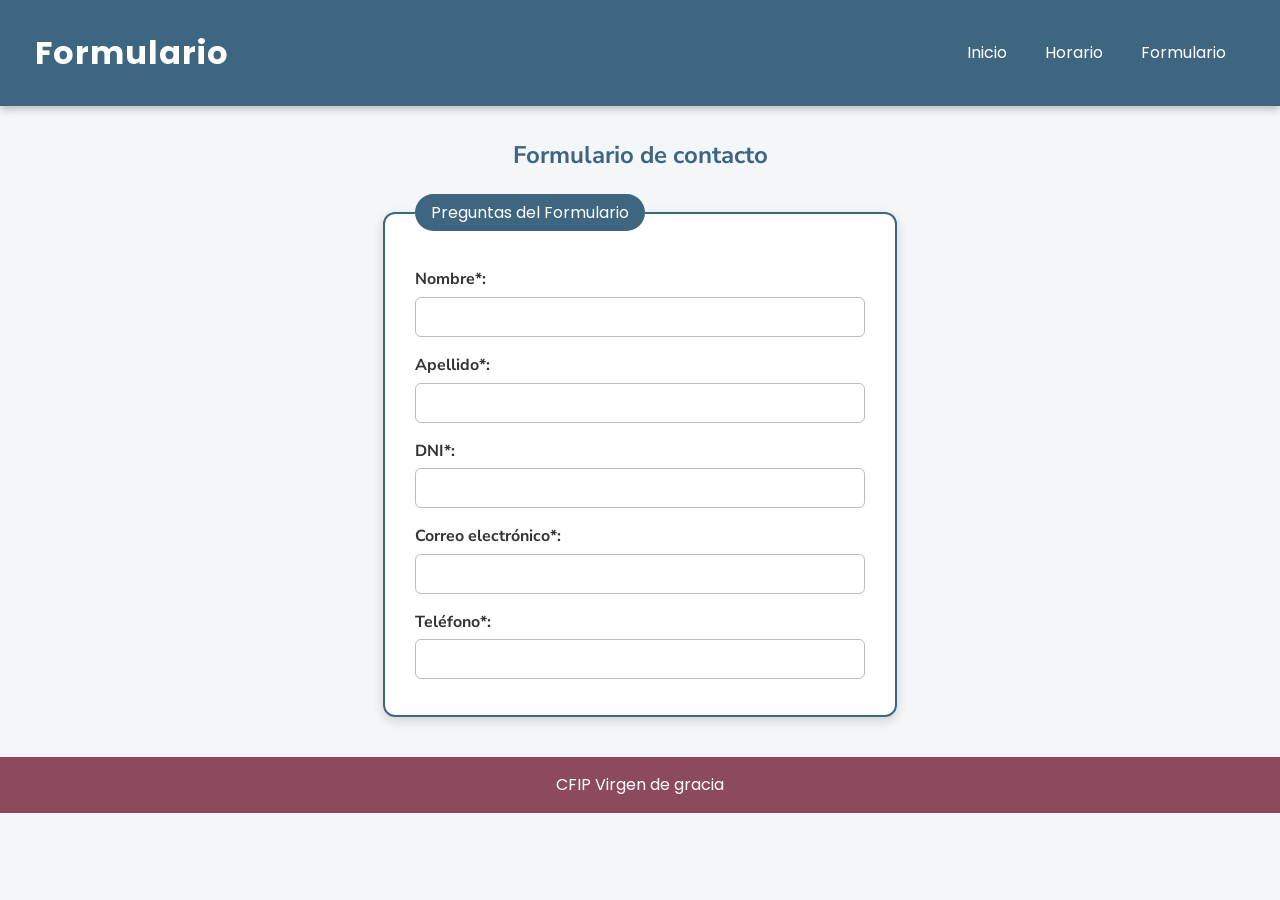
==== formulario.html @ 1565b8e6 "cambios letra" ====
<!doctype html>
<html lang="es">
  <head>
    <meta charset="UTF-8" />
    <title>Formulario</title>
    <link rel="stylesheet" href="css/estilo.css" />
  </head>

  <body>
    <header>
      <h1>Formulario</h1>
      <nav>
        <a href="index.html">Inicio</a>
        <a href="horario.html">Horario</a>
        <a href="formulario.html">Formulario</a>
      </nav>
    </header>
    <!--Contenido principal-->
    <main>
      <h2>Formulario de contacto</h2>
      <form>
        <fieldset>
          <legend>Preguntas del Formulario</legend>
          <p>
            <label for="nombre">Nombre*:</label>
            <input type="text" id="nombre" name="nomrbe" required />
          </p>
          <p>
            <label for="nombre">Apellido*:</label>
            <input type="text" id="Apellido" name="Apellido" required />
          </p>
          <p>
            <label for="nombre">DNI*:</label>
            <input type="text" id="DNI" name="DNI" required />
          </p>
          <p>
            <label for="nombre">Correo electrónico*:</label>
            <input type="email" id="correo" name="correo" required />
          </p>
          <p>
            <label for="nombre">Teléfono*:</label>
            <input type="tel" id="telefono" name="telefono" required />
          </p>


        </fieldset>
      </form>
    </main>
    <footer>
      <p>CFIP Virgen de gracia</p>
    </footer>
  </body>
</html>
---- css/estilo.css ----
/* ===== AÑADIDO: fuentes para que se vean en todas las páginas ===== */
@import url('https://fonts.googleapis.com/css2?family=Poppins:wght@700&family=Nunito+Sans:wght@300;400;700&display=swap');

/* ===== CSS ORIGINAL (sin tocar) ===== */
header {
background-color:#3E6680;
padding:15px;
display:flex;
justify-content: space-between;
font-family:'Poppins', sans-serif;
}

nav{padding:25px;}

table{
font-family:'Nunito sans' , sans-serif;
padding:30px;
margin:0 auto;
text-align:center; 
border:20px; 
border-collapse:collapse;} 



footer{
font-family:'Poppins', sans-serif;
background-color:#8C4A5E; 
text-align: center; 
color: white; }


.PROG{background-color:#66BB6A;}
.SIST{background-color: #E57373}
.IP{background-color:#FFD54F }
.ING{background-color: #FFB74D}
.LLMM{background-color:#E8C4B8 }
.BBDD{background-color:#EDE0B0}
.REC{background-color: #5C6BC0 }
.SOST{background-color: #F48FB1}
.DIG{background-color:#4DD0E1 }
.ENT{background-color:#B39DDB }
.PROY{background-color:#D6E0E7}
.fila1{background-color:#CDE7F0}
.hora{background-color:#BFE8E0}


/* =====================================================
   AÑADIDO: estilos extra para que todo quede más bonito
   ===================================================== */

/* ---------- General ---------- */
body {
  font-family: 'Nunito Sans', sans-serif;
  margin: 0;
  background-color: #f4f7f9;
  color: #333;
  line-height: 1.6;
}

a {
  color: #3E6680;
  transition: color 0.2s;
}
a:hover {
  color: #8C4A5E;
}

/* ---------- Cabecera y menú ---------- */
header {
  align-items: center;
  box-shadow: 0 3px 8px rgba(0, 0, 0, 0.25);
}
header h1 {
  color: white;
  margin: 0 0 0 20px;
  letter-spacing: 1px;
}
nav a {
  color: white;
  text-decoration: none;
  padding: 8px 14px;
  margin-left: 6px;
  border-radius: 20px;
  transition: background-color 0.2s;
}
nav a:hover {
  background-color: rgba(255, 255, 255, 0.25);
  color: white;
}

/* ---------- Contenido (main y página de inicio) ---------- */
main {
  max-width: 900px;
  margin: 30px auto;
  padding: 0 20px;
}

/* index.html no tiene <main>, así que centramos lo que va suelto en el body */
body > h1,
body > h2,
body > p,
body > ul {
  max-width: 800px;
  margin-left: auto;
  margin-right: auto;
  padding: 0 20px;
}
body > h1 {
  margin-top: 30px;
}
h1, h2 {
  color: #3E6680;
}
main h2 {
  text-align: center;
}

/* ---------- Listas ---------- */
li {
  margin-bottom: 4px;
}
li::marker {
  color: #8C4A5E;
}

/* ---------- Imágenes ---------- */
img {
  display: block;
  max-width: 90%;
  margin: 15px auto 30px;
  border-radius: 10px;
  box-shadow: 0 4px 12px rgba(0, 0, 0, 0.3);
}

/* ---------- Tabla del horario ---------- */
table {
  max-width: 100%;
  background-color: white;
  box-shadow: 0 4px 12px rgba(0, 0, 0, 0.2);
}
td {
  padding: 12px 10px;
  border: 1px solid rgba(0, 0, 0, 0.15);
}
.fila1 {
  font-family: 'Poppins', sans-serif;
  font-weight: bold;
}
.hora {
  font-weight: bold;
}
.REC {
  color: white;
  font-weight: bold;
  letter-spacing: 6px;
}

/* ---------- Formulario ---------- */
fieldset {
  max-width: 450px;
  margin: 0 auto;
  padding: 20px 30px;
  background-color: white;
  border: 2px solid #3E6680;
  border-radius: 12px;
  box-shadow: 0 4px 12px rgba(0, 0, 0, 0.15);
}
legend {
  font-family: 'Poppins', sans-serif;
  color: white;
  background-color: #3E6680;
  padding: 6px 16px;
  border-radius: 20px;
}
label {
  display: block;
  font-weight: bold;
  margin-bottom: 4px;
}
input {
  width: 100%;
  box-sizing: border-box;
  padding: 10px;
  border: 1px solid #bbb;
  border-radius: 6px;
  font-family: inherit;
}
input:focus {
  outline: none;
  border-color: #3E6680;
  box-shadow: 0 0 5px rgba(62, 102, 128, 0.6);
}

/* ---------- Pie de página ---------- */
footer {
  padding: 15px;
  margin-top: 40px;
}
footer p {
  margin: 0;
}
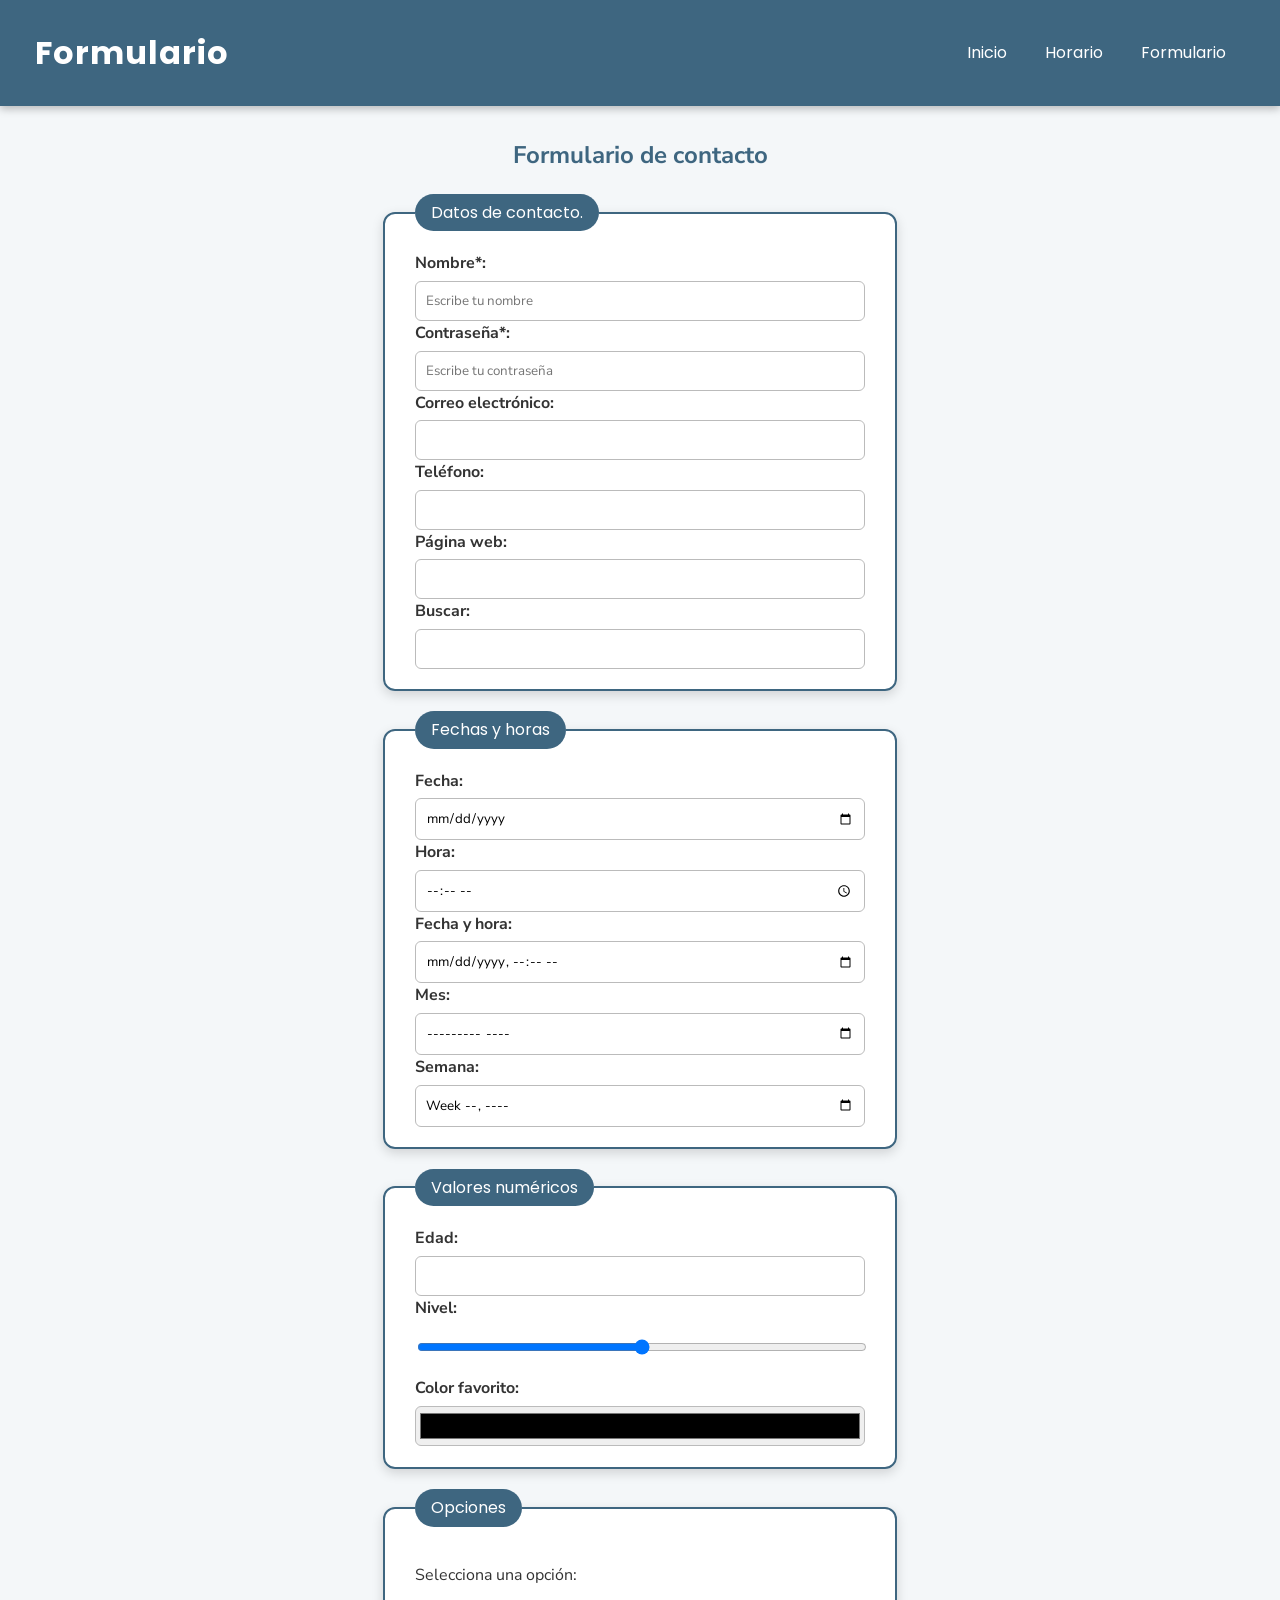
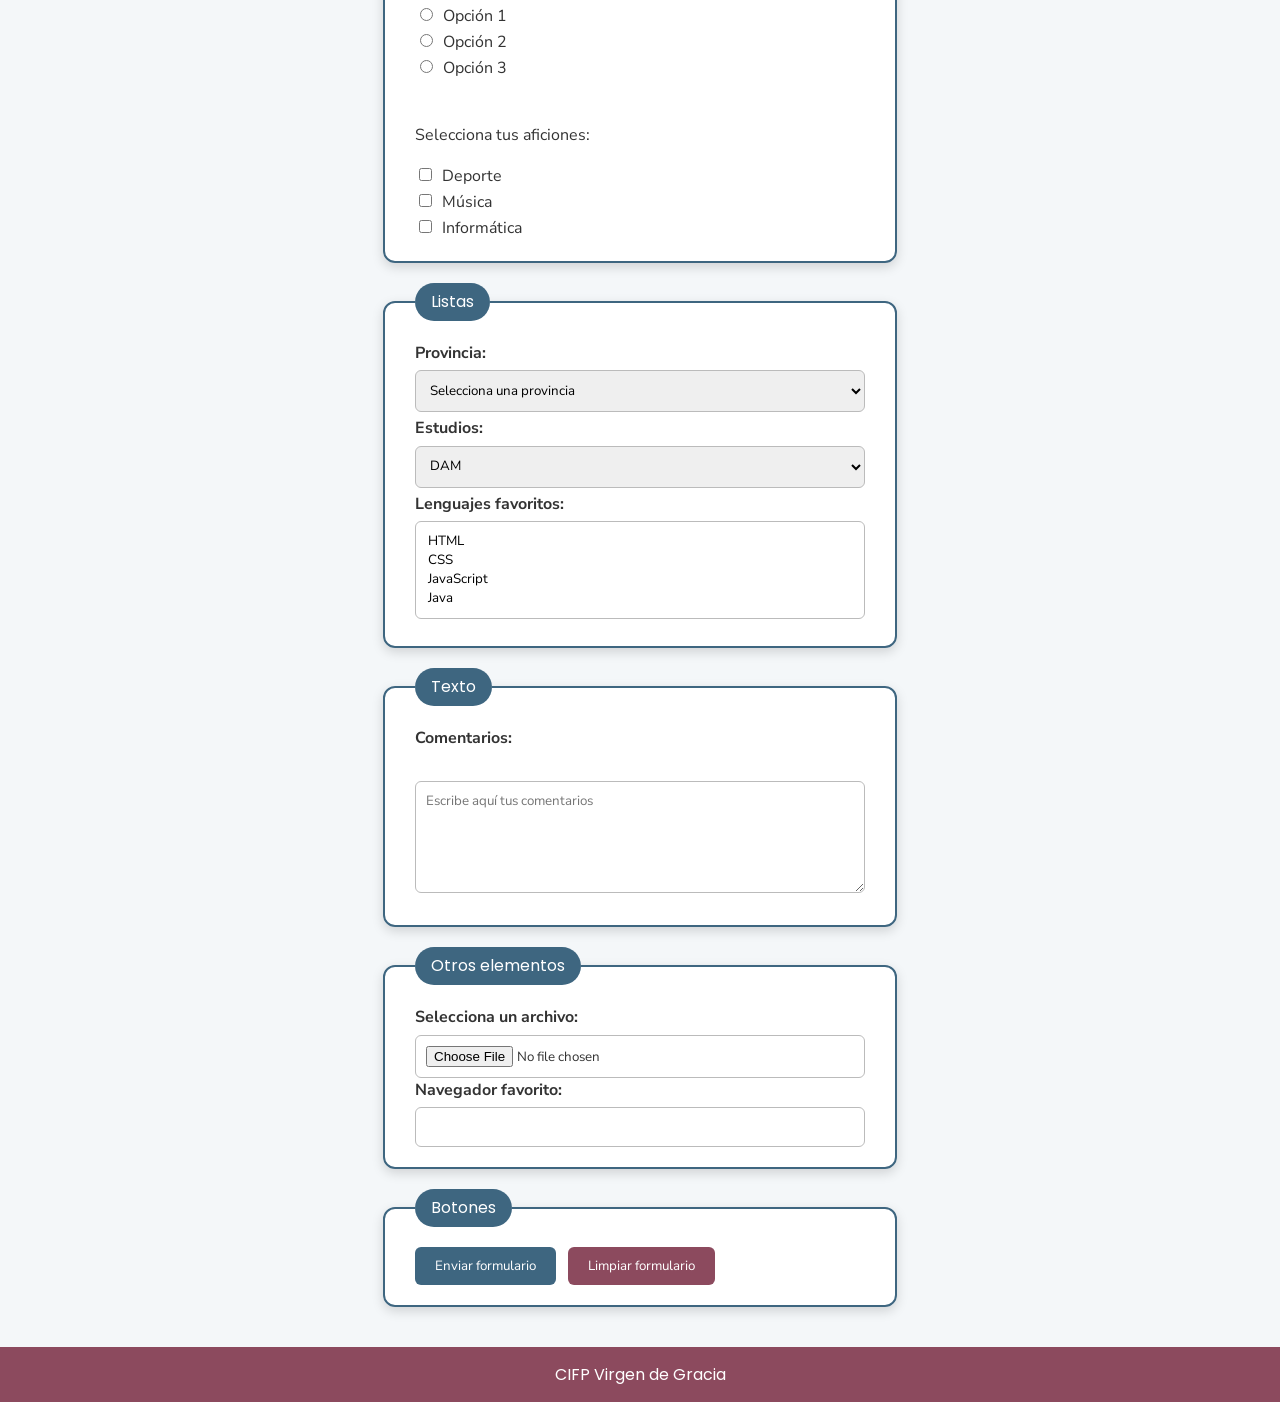
==== commit a8eb083a: "nuevo cambio" ====
--- a/formulario.html
+++ b/formulario.html
@@ -1,12 +1,19 @@
-<!doctype html>
+<!DOCTYPE html>
 <html lang="es">
   <head>
     <meta charset="UTF-8" />
+    <meta name="viewport" content="width=device-width, initial-scale=1.0" />
+    <meta name="description" content="Página web de ejemplo" />
+    <meta name="author" content="Juan" />
+
     <title>Formulario</title>
+
+    <link rel="icon" href="../img/logo_betis.png" type="image/png" />
     <link rel="stylesheet" href="css/estilo.css" />
   </head>
 
   <body>
+    <!-- HEADER -->
     <header>
       <h1>Formulario</h1>
       <nav>
@@ -15,39 +22,210 @@
         <a href="formulario.html">Formulario</a>
       </nav>
     </header>
-    <!--Contenido principal-->
+
+    <!-- CONTENIDO -->
     <main>
       <h2>Formulario de contacto</h2>
       <form>
         <fieldset>
-          <legend>Preguntas del Formulario</legend>
-          <p>
-            <label for="nombre">Nombre*:</label>
-            <input type="text" id="nombre" name="nomrbe" required />
-          </p>
-          <p>
-            <label for="nombre">Apellido*:</label>
-            <input type="text" id="Apellido" name="Apellido" required />
-          </p>
-          <p>
-            <label for="nombre">DNI*:</label>
-            <input type="text" id="DNI" name="DNI" required />
-          </p>
-          <p>
-            <label for="nombre">Correo electrónico*:</label>
-            <input type="email" id="correo" name="correo" required />
-          </p>
-          <p>
-            <label for="nombre">Teléfono*:</label>
-            <input type="tel" id="telefono" name="telefono" required />
-          </p>
-
-
+          <legend>Datos de contacto.</legend>
+
+          <label for="nombre">Nombre*:</label>
+          <input type="text" id="nombre" name="nombre" placeholder="Escribe tu nombre" required />
+          <br />
+
+          <!-- PASSWORD -->
+          <label for="password">Contraseña*:</label>
+          <input type="password" id="password" name="password" placeholder="Escribe tu contraseña" required />
+          <br />
+
+          <!-- EMAIL -->
+          <label for="email">Correo electrónico:</label>
+          <input type="email" id="email" name="email" />
+          <br />
+
+          <!-- TEL -->
+          <label for="telefono">Teléfono:</label>
+          <input type="tel" id="telefono" name="telefono" />
+          <br />
+
+          <!-- URL -->
+          <label for="web">Página web:</label>
+          <input type="url" id="web" name="web" />
+          <br />
+
+          <!-- SEARCH -->
+          <label for="buscar">Buscar:</label>
+          <input type="search" id="buscar" name="buscar" />
+          <br />
+        </fieldset>
+
+        <fieldset>
+          <legend>Fechas y horas</legend>
+
+          <!-- DATE -->
+          <label for="fecha">Fecha:</label>
+          <input type="date" id="fecha" name="fecha" />
+          <br />
+
+          <!-- TIME -->
+          <label for="hora">Hora:</label>
+          <input type="time" id="hora" name="hora" />
+          <br />
+
+          <!-- DATETIME-LOCAL -->
+          <label for="fechaHora">Fecha y hora:</label>
+          <input type="datetime-local" id="fechaHora" name="fechaHora" />
+          <br />
+
+          <!-- MONTH -->
+          <label for="mes">Mes:</label>
+          <input type="month" id="mes" name="mes" />
+          <br />
+
+          <!-- WEEK -->
+          <label for="semana">Semana:</label>
+          <input type="week" id="semana" name="semana" />
+          <br />
+        </fieldset>
+
+        <fieldset>
+          <legend>Valores numéricos</legend>
+
+          <!-- NUMBER -->
+          <label for="edad">Edad:</label>
+          <input type="number" id="edad" name="edad" min="0" max="120" step="1" />
+          <br />
+
+          <!-- RANGE -->
+          <label for="valor">Nivel:</label>
+          <input type="range" id="valor" name="valor" min="0" max="100" />
+          <br />
+
+          <!-- COLOR -->
+          <label for="color">Color favorito:</label>
+          <input type="color" id="color" name="color" />
+          <br />
+        </fieldset>
+
+        <fieldset>
+          <legend>Opciones</legend>
+
+          <!-- RADIO -->
+          <p>Selecciona una opción:</p>
+          <input type="radio" id="opcion1" name="opcion" value="1" />
+          <label for="opcion1">Opción 1</label>
+          <br />
+
+          <input type="radio" id="opcion2" name="opcion" value="2" />
+          <label for="opcion2">Opción 2</label>
+          <br />
+
+          <input type="radio" id="opcion3" name="opcion" value="3" />
+          <label for="opcion3">Opción 3</label>
+          <br />
+          <br />
+
+          <!-- CHECKBOX -->
+          <p>Selecciona tus aficiones:</p>
+          <input type="checkbox" id="deporte" name="aficiones" value="deporte" />
+          <label for="deporte">Deporte</label>
+          <br />
+          <input type="checkbox" id="musica" name="aficiones" value="musica" />
+          <label for="musica">Música</label>
+          <br />
+          <input type="checkbox" id="informatica" name="aficiones" value="informatica" />
+          <label for="informatica">Informática</label>
+        </fieldset>
+
+        <fieldset>
+          <legend>Listas</legend>
+
+          <!-- SELECT -->
+          <label for="provincia">Provincia:</label>
+          <select id="provincia" name="provincia">
+            <option value="">Selecciona una provincia</option>
+            <option value="cordoba">Córdoba</option>
+            <option value="ciudad_real">Ciudad Real</option>
+            <option value="toledo">Toledo</option>
+            <option value="jaen">Jaén</option>
+          </select>
+          <br />
+
+          <!-- SELECT CON GRUPOS -->
+          <label for="estudios">Estudios:</label>
+          <select id="estudios" name="estudios">
+            <optgroup label="Informática">
+              <option value="dam">DAM</option>
+              <option value="daw">DAW</option>
+              <option value="asir">ASIR</option>
+            </optgroup>
+            <optgroup label="Electrónica">
+              <option value="teleco">Sistemas de Telecomunicaciones</option>
+              <option value="electronica">Electrónica</option>
+            </optgroup>
+          </select>
+          <br />
+
+          <!-- SELECT MULTIPLE -->
+          <label for="lenguajes">Lenguajes favoritos:</label>
+          <select id="lenguajes" name="lenguajes" multiple size="4">
+            <option value="html">HTML</option>
+            <option value="css">CSS</option>
+            <option value="javascript">JavaScript</option>
+            <option value="java">Java</option>
+          </select>
+          <br />
+        </fieldset>
+
+        <fieldset>
+          <legend>Texto</legend>
+
+          <!-- TEXTAREA -->
+          <label for="comentarios">Comentarios:</label>
+          <br />
+          <textarea id="comentarios" name="comentarios" rows="5" cols="40" placeholder="Escribe aquí tus comentarios"></textarea>
+          <br />
+        </fieldset>
+
+        <fieldset>
+          <legend>Otros elementos</legend>
+
+          <!-- FILE -->
+          <label for="archivo">Selecciona un archivo:</label>
+          <input type="file" id="archivo" name="archivo" />
+          <br />
+
+          <!-- DATALIST -->
+          <label for="navegador">Navegador favorito:</label>
+          <input list="navegadores" id="navegador" name="navegador" />
+          <datalist id="navegadores">
+            <option value="Chrome"></option>
+            <option value="Firefox"></option>
+            <option value="Edge"></option>
+            <option value="Brave"></option>
+          </datalist>
+          <br />
+
+          <!-- HIDDEN -->
+          <input type="hidden" name="id_usuario" value="123" />
+        </fieldset>
+
+        <fieldset>
+          <legend>Botones</legend>
+
+          <!-- SUBMIT -->
+          <input type="submit" value="Enviar formulario" />
+
+          <!-- RESET -->
+          <input type="reset" value="Limpiar formulario" />
         </fieldset>
       </form>
     </main>
+
+    <!-- FOOTER -->
     <footer>
-      <p>CFIP Virgen de gracia</p>
+      <p>CIFP Virgen de Gracia</p>
     </footer>
   </body>
 </html>
--- a/css/estilo.css
+++ b/css/estilo.css
@@ -199,3 +199,62 @@
 footer p {
   margin: 0;
 }
+
+/* =====================================================
+   AÑADIDO: formulario completo (varios fieldset, select,
+   textarea, radios, checkboxes y botones)
+   ===================================================== */
+fieldset {
+  margin-bottom: 20px;
+}
+select,
+textarea {
+  width: 100%;
+  box-sizing: border-box;
+  padding: 10px;
+  border: 1px solid #bbb;
+  border-radius: 6px;
+  font-family: inherit;
+  margin-bottom: 4px;
+}
+select:focus,
+textarea:focus {
+  outline: none;
+  border-color: #3E6680;
+  box-shadow: 0 0 5px rgba(62, 102, 128, 0.6);
+}
+/* radios y checkboxes: tamaño normal y etiqueta al lado */
+input[type="radio"],
+input[type="checkbox"] {
+  width: auto;
+  margin-right: 6px;
+}
+input[type="radio"] + label,
+input[type="checkbox"] + label {
+  display: inline;
+  font-weight: normal;
+}
+input[type="color"],
+input[type="range"] {
+  padding: 2px;
+  height: 40px;
+}
+/* botones */
+input[type="submit"],
+input[type="reset"] {
+  width: auto;
+  cursor: pointer;
+  color: white;
+  background-color: #3E6680;
+  border: none;
+  padding: 10px 20px;
+  margin-right: 8px;
+  transition: filter 0.2s;
+}
+input[type="reset"] {
+  background-color: #8C4A5E;
+}
+input[type="submit"]:hover,
+input[type="reset"]:hover {
+  filter: brightness(1.2);
+}
